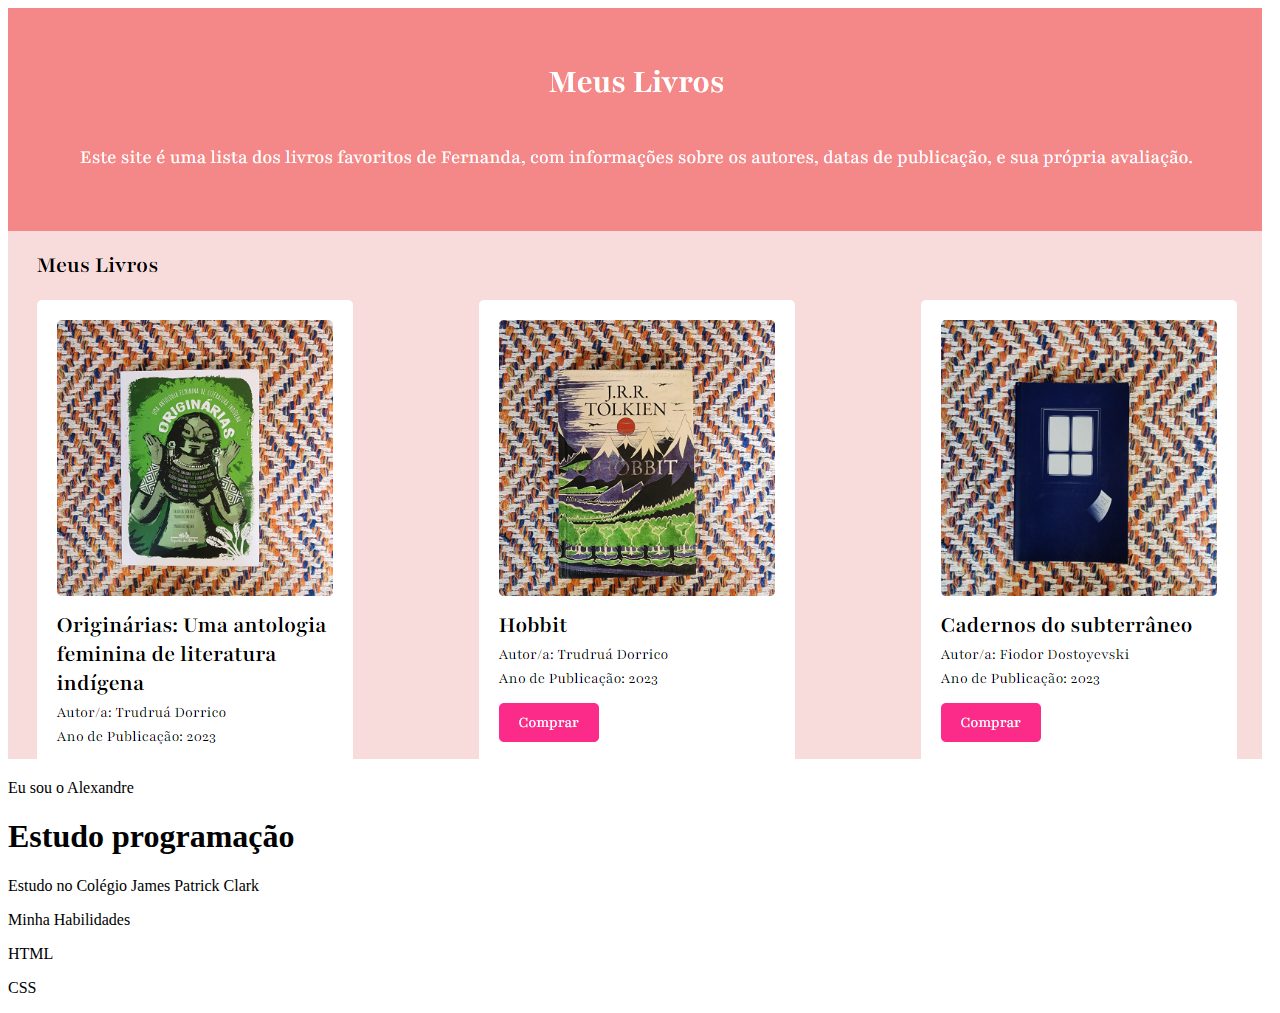
==== index.html @ 7e79856d "Add files via upload" ====
<!DOCTYPE html>
<html lang="en">
<head>
    <meta charset="UTF-8">
    <meta http-equiv="X-UA-Compatible" content="IE=edge">
    <meta name="viewport" content="width=<device-width>, initial-scale=1.0">
    <title>Document</title>
</head>
<body>
    <img src="img/projeto-1.png" alt="Avatar Do Alexandre" srcset="">
    <p>Eu sou o Alexandre</p>
    <h1>Estudo programação</h1>
    <p>Estudo no Colégio James Patrick Clark</p>
    <p>Minha Habilidades</p>
    <div>
        <p>HTML</p>
        <p>CSS</p>
    </div>
</body>
</html>
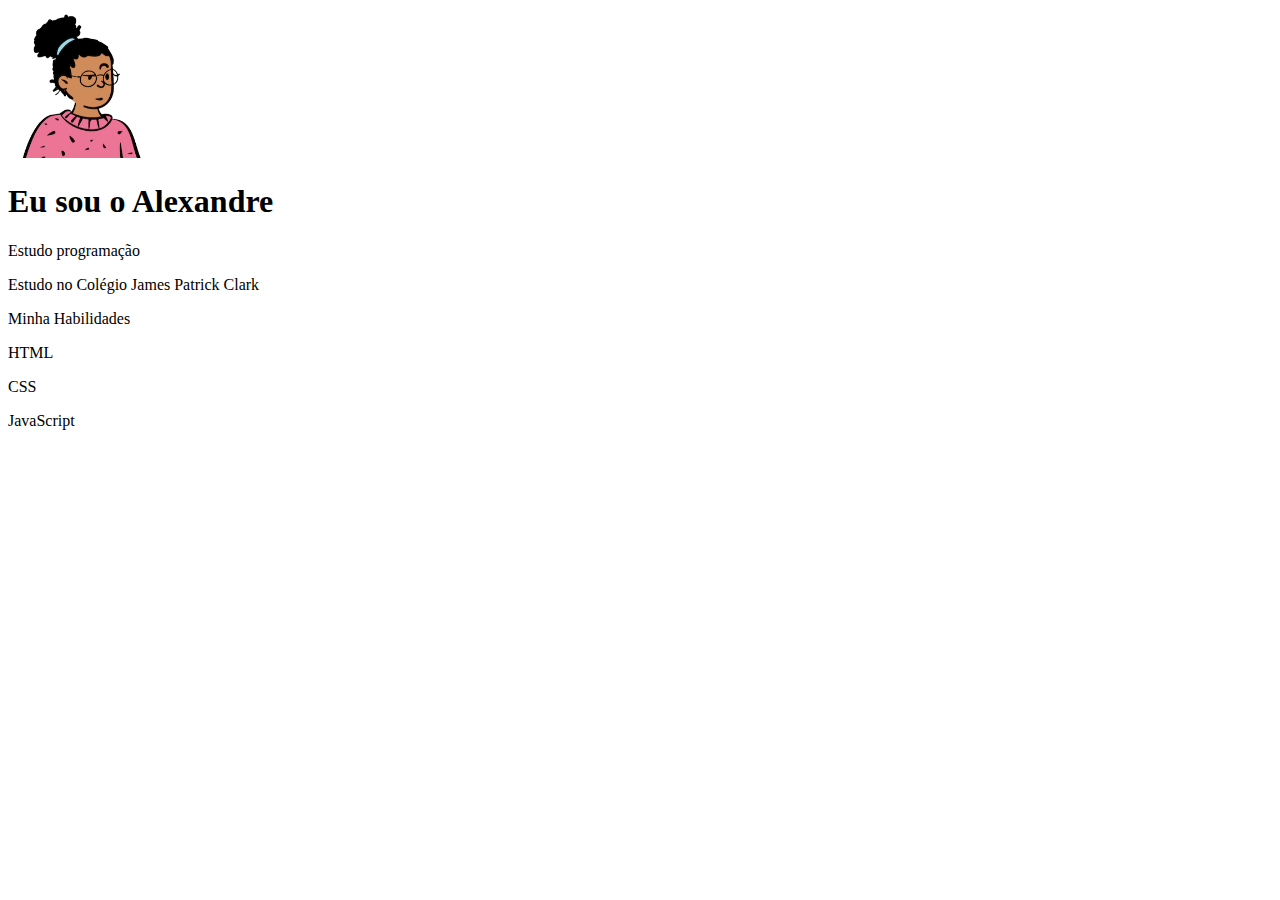
==== commit 0d51ecfa: "Add files via upload" ====
--- a/index.html
+++ b/index.html
@@ -4,17 +4,20 @@
     <meta charset="UTF-8">
     <meta http-equiv="X-UA-Compatible" content="IE=edge">
     <meta name="viewport" content="width=<device-width>, initial-scale=1.0">
-    <title>Document</title>
+    <title>Meu portifólio</title>
 </head>
 <body>
-    <img src="img/projeto-1.png" alt="Avatar Do Alexandre" srcset="">
-    <p>Eu sou o Alexandre</p>
-    <h1>Estudo programação</h1>
+    <header class="container text-center">
+    <img src="img/avatar-perfil.png" alt="Avatar Do Alexandre" class="rounded-circle" width="150" height="150" srcset="">
+    <h1>Eu sou o Alexandre</h1>
+    <p>Estudo programação</p>
     <p>Estudo no Colégio James Patrick Clark</p>
     <p>Minha Habilidades</p>
     <div>
         <p>HTML</p>
         <p>CSS</p>
+        <p>JavaScript</p>
     </div>
 </body>
+</header>
 </html>